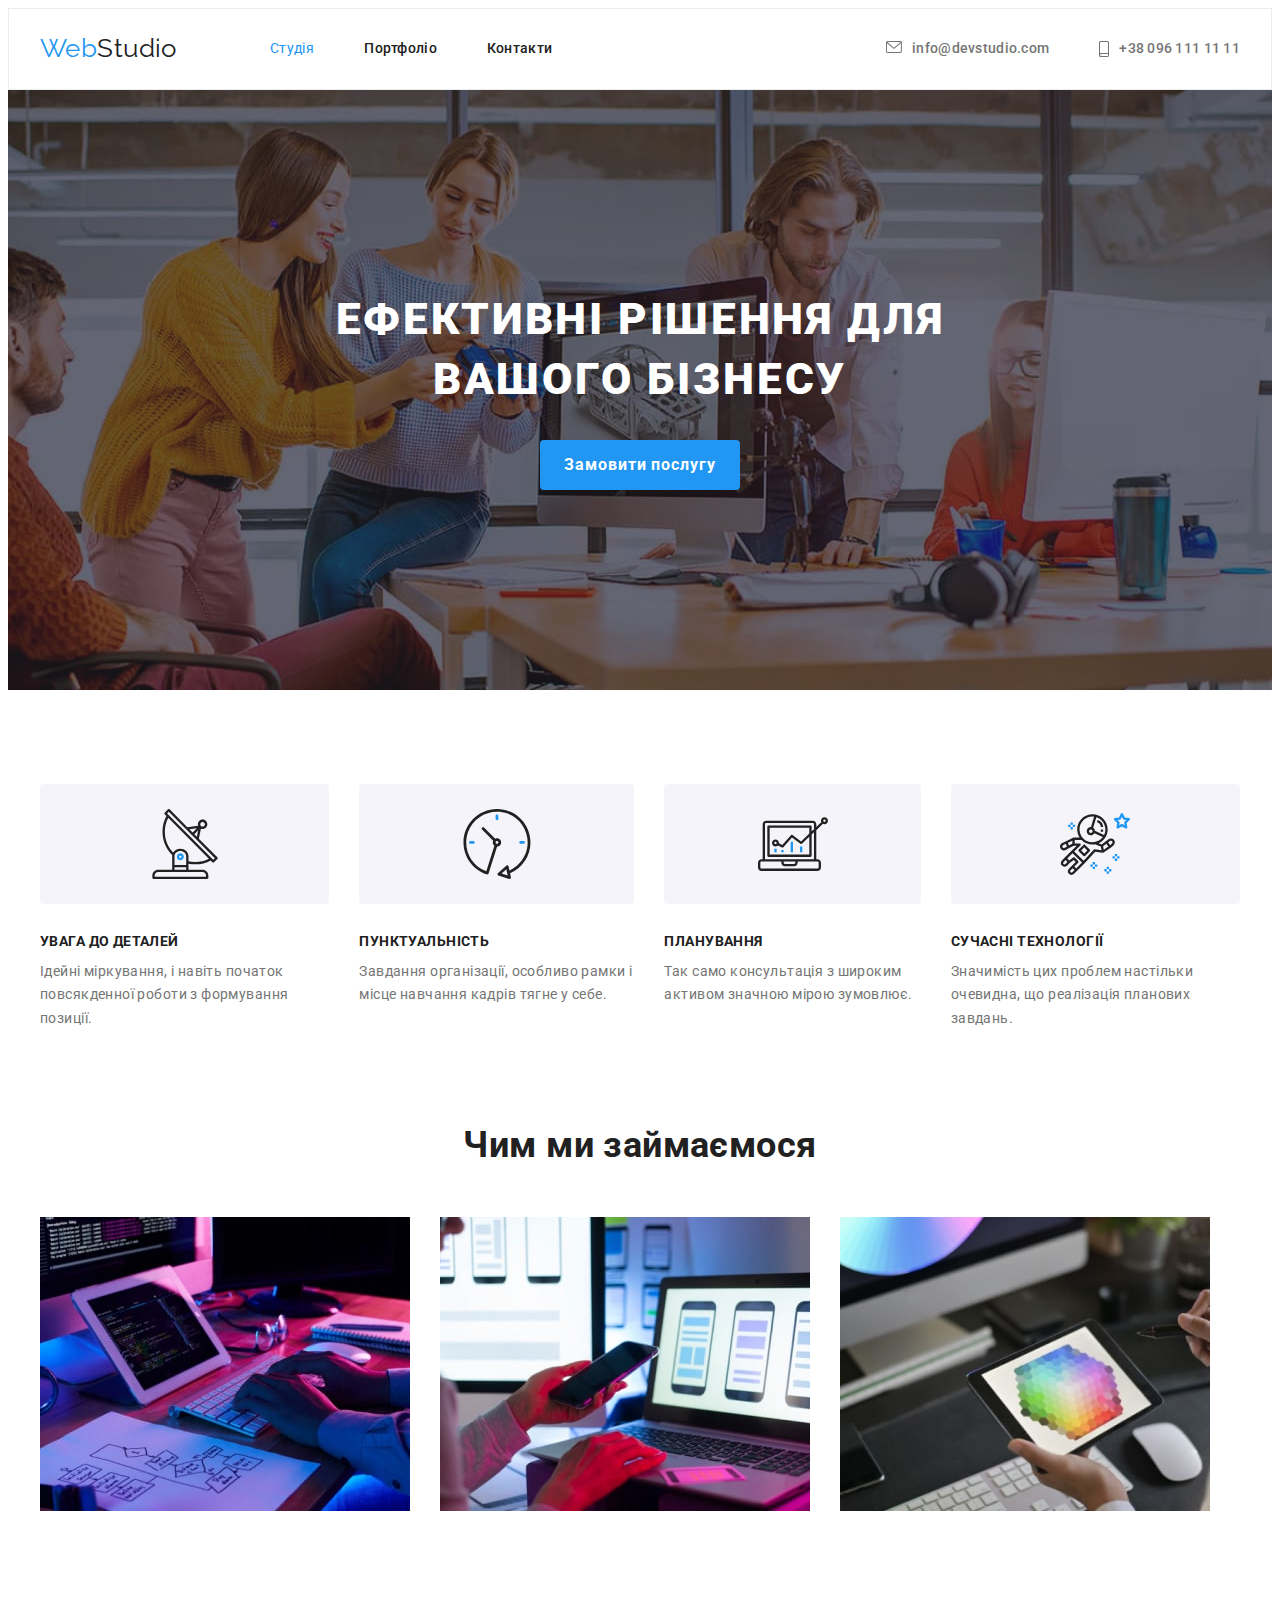
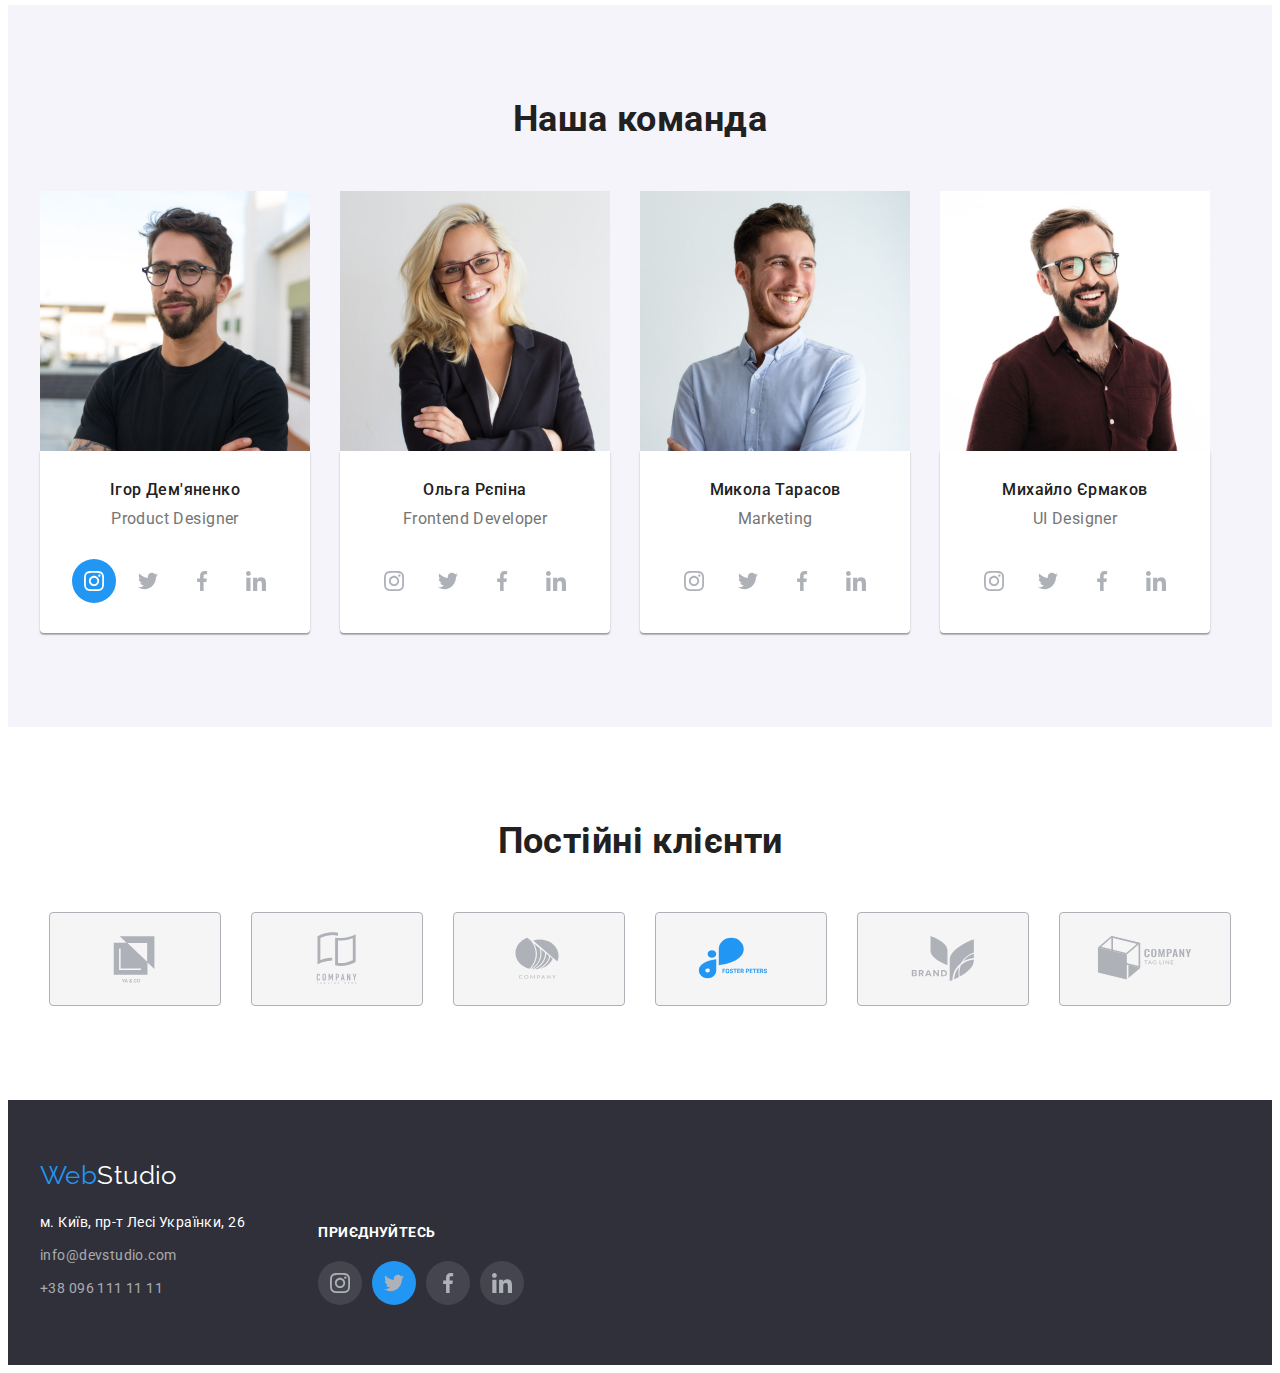
==== index.html @ 87234d9a "update css" ====
<!DOCTYPE html>
<html lang="uk">
<head>
    <meta charset="UTF-8">
    <meta http-equiv="X-UA-Compatible" content="IE=edge">
    <meta name="viewport" content="width=device-width, initial-scale=1.0">
    <title>Document</title>
    <link rel="preconnect" href="https://fonts.googleapis.com">
    <link rel="preconnect" href="https://fonts.gstatic.com" crossorigin>
    <link href="https://fonts.googleapis.com/css2?family=Raleway:wght@700&family=Roboto:wght@400;500;700;900&display=swap"
        rel="stylesheet">
        <link rel="stylesheet" href="https://cdnjs.cloudflare.com/ajax/libs/modern-normalize/1.1.0/modern-normalize.min.css" integrity="sha512-wpPYUAdjBVSE4KJnH1VR1HeZfpl1ub8YT/NKx4PuQ5NmX2tKuGu6U/JRp5y+Y8XG2tV+wKQpNHVUX03MfMFn9Q==" crossorigin="anonymous" referrerpolicy="no-referrer" />
    <link rel="stylesheet" href="./css/styles.css">
</head>
<body>
    <header class="header">
      <div class="container">
        <nav class="header-nav">
            <a href="./index.html" class="header-logo link"><span class="accent-text">Web</span>Studio</a>
            <ul class="header-list list">
                <li class="header-link"><a class="header-text-studio link" href="">Студія</a></li>
                <li class="header-link"><a class="header-text link" href="./portfolio.html">Портфоліо</a></li>
                <li class="header-link"><a class="header-text link" href="">Контакти</a></li>
            </ul>
            <ul class="header-list-contacts list">
                <li class="header-contacts"><a class="header-text-contacts link" href="mailto:info@devstudio.com"><svg width="16" height="12" class="header-icons">
                    <use href="./images/icons.svg#icon-envelope"></use>
                </svg>info@devstudio.com</a></li>
                <li class="header-contacts"><a class="header-text-contacts link" href="tel:+380961111111"><svg width="10" height="16" class="header-icons">
                    <use href="./images/icons.svg#icon-smartphone"></use>
                </svg>+38 096 111 11 11</a></li>
            </ul>
        </nav>
       </div>
    </header>
     <main class="main">
        <section class="main-cap section">
            <div class="container">
               <h1 class="main-title">Ефективні рішення для
                вашого бізнесу</h1>
               <button type="button" class="main-btn">Замовити послугу</button>
            </div>
        </section>
    <section class="feature section">
        <div class="container">
        <ul class="feature-list">
            <li class="feature-list-items ">
                <div class="feature-cont-icons">
                <svg width="70" height="70" class="feature-icons">
                    <use href="./images/icons.svg#icon-antenna"></use>
                </svg>
            </div>
                <h3 class="feature-title">УВАГА ДО ДЕТАЛЕЙ</h3>
                <p class="feature-title-text">Ідейні міркування, і навіть початок повсякденної роботи з формування позиції.</p>
            </li>
            <li class="feature-list-items">
                <div class="feature-cont-icons">
                <svg width="70" height="70" class="feature-icons">
                    <use href="./images/icons.svg#icon-clock"></use>
                </svg>
            </div>
                <h3 class="feature-title">ПУНКТУАЛЬНІСТЬ</h3>
                <p class="feature-title-text">Завдання організації, особливо рамки і місце навчання кадрів тягне у себе.</p>
            </li>
            <li class="feature-list-items">
                <div class="feature-cont-icons">
                <svg width="70" height="70" class="feature-icons">
                    <use href="./images/icons.svg#icon-diagram"></use>
                </svg>
            </div>
                <h3 class="feature-title">ПЛАНУВАННЯ</h3>
                <p class="feature-title-text">Так само консультація з широким активом значною мірою зумовлює.</p>
            </li>
            <li class="feature-list-items">
                <div class="feature-cont-icons">
                <svg width="70" height="70" class="feature-icons">
                    <use href="./images/icons.svg#icon-astronaut"></use>
                </svg>
            </div>
                <h3 class="feature-title">СУЧАСНІ ТЕХНОЛОГІЇ</h3>
                <p class="feature-title-text">Значимість цих проблем настільки очевидна, що реалізація планових завдань.</p>
            </li>
        </ul>
    </div>
    </section>
    <section class="box section">
      <div class="container">
        <h2 class="box-title">Чим ми займаємося</h2>
        <ul class="box-list">
            <li class="box-list-items"> <img src="./images/img_1.jpg" alt="computer" width="370"></li>
            <li class="box-list-items"> <img src="./images/img_2.jpg" alt="phone" width="370"></li>
            <li class="box-list-items"> <img src="./images/img_3.jpg" alt="tablet" width="370"></li>
        </ul>
      </div>
    </section>
    <section class="team section">
        <div class="container">
        <h2 class="team-title">Наша команда</h2>
        <ul class="team-list">
        
            <li class="team-list-img list"> <img src="./images/img_4.jpg" alt="Product Designer"  width="270">
            <div class="content">
                <h3 class="team-name">Ігор Дем'яненко</h3>
                <p class="team-work">Product Designer</p>
                <ul class="team-soc-list list">
                    <li class="team-soc-items"><a href="#" class="team-soc-link-inst link">
                        <svg width="20" height="20" class="team-soc-icons">
                            <use href="./images/icons.svg#icon-instagram1"></use>
                        </svg>
                    </a></li>
                    <li class="team-soc-items"><a href="#" class="team-soc-link link">
                        <svg width="20" height="20" class="team-soc-icons">
                            <use href="./images/icons.svg#icon-twitter"></use>
                        </svg>
                    </a></li>
                    <li class="team-soc-items"><a href="#" class="team-soc-link link">
                        <svg width="20" height="20" class="team-soc-icons">
                            <use href="./images/icons.svg#icon-facebook"></use>
                        </svg>
                    </a></li>
                    <li class="team-soc-items"><a href="#" class="team-soc-link link">
                        <svg width="20" height="20" class="team-soc-icons">
                            <use href="./images/icons.svg#icon-linkedin"></use>
                        </svg>
                    </a></li>
                </ul>

            </div>
        
            </li>
            
            <li class="team-list-img list"><img src="./images/img_5.jpg" alt="Frontend Developer" width="270">
                <div class="content">
                <h3 class="team-name">Ольга Рєпіна</h3>
                <p class="team-work">Frontend Developer</p>
                <ul class="team-soc-list list">
                    <li class="team-soc-items"><a href="#" class="team-soc-link link">
                        <svg width="20" height="20" class="team-soc-icons">
                            <use href="./images/icons.svg#icon-instagram2"></use>
                        </svg>
                    </a></li>
                    <li class="team-soc-items"><a href="#" class="team-soc-link link">
                        <svg width="20" height="20" class="team-soc-icons">
                            <use href="./images/icons.svg#icon-twitter"></use>
                        </svg>
                    </a></li>
                    <li class="team-soc-items"><a href="#" class="team-soc-link link">
                        <svg width="20" height="20" class="team-soc-icons">
                            <use href="./images/icons.svg#icon-facebook"></use>
                        </svg>
                    </a></li>
                    <li class="team-soc-items"><a href="#" class="team-soc-link link">
                        <svg width="20" height="20" class="team-soc-icons">
                            <use href="./images/icons.svg#icon-linkedin"></use>
                        </svg>
                    </a></li>
                </ul>
            </div>
        
            </li>
            
            <li class="team-list-img list"><img src="./images/img_6.jpg" alt="Marketing" width="270">
                <div class="content">
                <h3 class="team-name">Микола Тарасов</h3>
                <p class="team-work">Marketing</p>
                <ul class="team-soc-list list">
                    <li class="team-soc-items"><a href="#" class="team-soc-link link">
                    
                        <svg width="20" height="20" class="team-soc-icons">
                            <use href="./images/icons.svg#icon-instagram2"></use>
                        </svg>
                    </a></li>
                    <li class="team-soc-items"><a href="#" class="team-soc-link link">
                        <svg width="20" height="20" class="team-soc-icons">
                            <use href="./images/icons.svg#icon-twitter"></use>
                        </svg>
                    </a></li>
                    <li class="team-soc-items"><a href="#" class="team-soc-link link">
                        <svg width="20" height="20" class="team-soc-icons">
                            <use href="./images/icons.svg#icon-facebook"></use>
                        </svg>
                    </a></li>
                    <li class="team-soc-items"><a href="#" class="team-soc-link link">
                        <svg width="20" height="20" class="team-soc-icons">
                            <use href="./images/icons.svg#icon-linkedin"></use>
                        </svg>
                    </a></li>
                </ul>
            </div>
        
            </li>
            
            <li class="team-list-img list"><img src="./images/img_7.jpg" alt="UI Designer" width="270">
                <div class="content">
                <h3  class="team-name">Михайло Єрмаков</h3>
                <p class="team-work">UI Designer</p>
                <ul class="team-soc-list list">
                    <li class="team-soc-items"><a href="#" class="team-soc-link link">
                        <svg width="20" height="20" class="team-soc-icons">
                            <use href="./images/icons.svg#icon-instagram2"></use>
                        </svg>
                    </a></li>
                    <li class="team-soc-items"><a href="#" class="team-soc-link link">
                        <svg width="20" height="20" class="team-soc-icons">
                            <use href="./images/icons.svg#icon-twitter"></use>
                        </svg>
                    </a></li>
                    <li class="team-soc-items"><a href="#" class="team-soc-link link">
                        <svg width="20" height="20" class="team-soc-icons">
                            <use href="./images/icons.svg#icon-facebook"></use>
                        </svg>
                    </a></li>
                    <li class="team-soc-items"><a href="#" class="team-soc-link link">
                        <svg width="20" height="20" class="team-soc-icons">
                            <use href="./images/icons.svg#icon-linkedin"></use>
                        </svg>
                    </a></li>
                </ul>
            </div>
        
            </li>
        </ul>
    </div>
    </section>
    <div class="container section">
        <h2 class="client-title">Постійні клієнти</h2>
        <ul class="client-list list">
        <li class="client-items link"><a href="#" class="client-link link"> <svg width="106" height="60"class="client-icons"> <use href="./images/icons.svg#icon-Logo_1"></use>
            </svg></a></li>
            <li class="client-items link"><a href="#" class="client-link link"><svg width="106" height="60"class="client-icons"> <use href="./images/icons.svg#icon-Logo_2"></use>
            </svg></a></li>
            <li class="client-items link"><a href="#" class="client-link link"><svg width="106" height="60"class="client-icons"> <use href="./images/icons.svg#icon-Logo_3"></use>
            </svg></a></li>
            <li class="client-items link"><a href="#" class="client-link link"><svg width="106" height="60"class="client-icons"> <use href="./images/icons.svg#icon-Logo_4"></use>
            </svg></a></li>
            <li class="client-items link"><a href="#" class="client-link link"><svg width="106" height="60"class="client-icons"> <use href="./images/icons.svg#icon-Logo_5"></use>
            </svg></a></li>
            <li class="client-items link"><a href="#" class="client-link link"><svg width="106" height="60"class="client-icons"> <use href="./images/icons.svg#icon-Logo_6"></use>
            </svg></a></li>
        </ul>
    </div>
</main>
    <footer class="footer">
        <div class="container footer-soc-box">
            <div class="footer-box">
        <a href="./index.html" class="footer-logo link"><span class="footer-accent-text">Web</span>Studio</a>
     <address>
       <ul class="footer-contacts-list list">
    <li class="footer-contacts"><a class="footer-text-adress link" href="">м. Київ, пр-т Лесі Українки, 26</a></li>
    <li class="footer-contacts-mail"><a class="footer-text link" href="mailto:info@devstudio.com">info@devstudio.com</a></li>
    <li class="footer-contacts"><a class="footer-text link" href="tel:+380961111111">+38 096 111 11 11</a></li>
      </ul>
    </div>
    <div class="footer-soc">
        <p class="footer-title">приєднуйтесь</p>
      <ul class="footer-soc-list list">
        <li class="footer-soc-items"><a href="#" class="footer-soc-link link">
            <svg width="20" height="20" class="footer-soc-icons">
                <use href="./images/icons.svg#icon-instagram2"></use>
            </svg>
        </a></li>
        <li class="footer-soc-items"><a href="#" class="footer-soc-link-inst link">
            <svg width="20" height="20" class="footer-soc-icons">
                <use href="./images/icons.svg#icon-twitter"></use>
            </svg>
        </a></li>
        <li class="footer-soc-items"><a href="#" class="footer-soc-link link">
            <svg width="20" height="20" class="footer-soc-icons">
                <use href="./images/icons.svg#icon-facebook"></use>
            </svg>
        </a></li>
        <li class="footer-soc-items"><a href="#" class="footer-soc-link link">
            <svg width="20" height="20" class="footer-soc-icons">
                <use href="./images/icons.svg#icon-linkedin"></use>
            </svg>
        </a></li>
    </div>
    </ul>

     </address>
    </div>
    </footer>
  </body>
</html>
---- css/styles.css ----
:root{
    --primary-header-color:  #FFFFFF;
    --second-header-color: #212121;
    --accent-color: #757575;
    --primary-link-color: #2196F3;
}
p, h1, h2, h3, h4, h5, h6{
    margin: 0px;
}
ul{
    margin: 0px;
    padding-left: 0px;
}
button{
    cursor: pointer;
}
img{
    display: block;
}

body{
    font-family: 'Roboto', sans-serif;
    font-size: 14px;
    letter-spacing: 0.03em;
    background: var(--primary-header-color);
}
.container{
    width: 1200px;
    padding: 0px 15px;
    margin: 0 auto;
}
.section{
    padding-top: 94px;
    padding-bottom: 94px;
}
.list{
    list-style: none;
    padding: 0px;
    margin: 0px;
}
.link{
    text-decoration: none;
}


/*--------------------HEADER--------------------*/
.header{
    border: 1px solid #ECECEC

}
.header-logo {
    font-family: 'Raleway', sans-serif;
    font-size: 26px;
    line-height: 1.19;
    color: var(--second-header-color);
    margin-right: 93px;
    padding-top: 24px;
    padding-bottom: 25px;
}
.accent-text {
    color: var(--primary-link-color);
}
.header-text-studio{
    color: var(--primary-link-color);
}
.header-nav{
    display: flex;
    align-items:  center;
    margin-left: auto;
   
}
.header-list{
    display: flex;  
}
.header-list :not(:last-child) {
    margin-right: 50px;
  }

.header-text {
    font-style: normal;
    font-weight: 500;
    line-height: 1.14;
    letter-spacing: 0.02em;
    color: var(--second-header-color);
}
.header-list-contacts{
    display: flex;
    margin-left: auto;
    
 }
 .header-link{
    margin-left: 0px;
 }
 .header-contacts:not(:last-child){
    margin-right: 50px;
  }
.header-text-contacts{
    font-style: normal;
    font-weight: 500;
    font-size: 14px;
    line-height: 1.14;
    letter-spacing: 0.02em;
    color: var(--accent-color);
    display: flex;
    }

.header-icons{
    margin-right: 10px;
    display: inline-block;
}

.header-link :hover,
.header-link :focus,
.header-contacts :hover,
.header-contacts :focus{
    color:  var(--primary-link-color);
}
/*--------------------PORTFOLIO--------------------*/
.portfolio-btn:hover,
.portfolio-btn:focus {
    background-color: var(--primary-link-color);
    color:  #F5F4FA;
    cursor: pointer;
}
.portfolio-btn-link{
    list-style-type: none;
    font-family: inherit;
}
.portfolio{
    background: #FFFFFF;
}
.portfolio-btn-active{
    font-family: inherit;
    font-weight: 500;
    font-size: 16px;
    line-height: 1.62;
    color: var(--primary-header-color);
    border: none;
    background: var(--primary-link-color);
    box-shadow: 0px 3px 1px rgba(0, 0, 0, 0.1), 0px 1px 2px rgba(0, 0, 0, 0.08), 0px 2px 2px rgba(0, 0, 0, 0.12);
    border-radius: 4px;
    width: 67px;
    height: 38px;
}
.portfolio-btn{
    font-family: inherit;
    font-weight: 500;
    font-size: 16px;
    line-height: 1.62;
    background: #F5F4FA;
    color: var(--second-header-color);
    border-radius: 4px;
    border: none;
    min-width: 130px;
    height: 38px;

}
.portfolio-btn-card{
    display: flex;
    justify-content: center;
    text-align: center;
    margin-bottom: 50px;
}
.visually-hidden{
    visibility: hidden;
    position: absolute;
    width: 1px;
    height: 1px;
    margin: -1px;
    border: 0;
    padding: 0;
    white-space: nowrap;
    clip-path: inset(100%);
    clip: rect(0 0 0 0);
    overflow: hidden;
}
.portfolio-project-list {
    color: var(--second-header-color);
}
.portfolio-title {
    font-size: 18px;
    line-height: 2.00;
    letter-spacing: 0.06em;
    color: var(--second-header-color);
    margin-bottom: 4px;
}
.portfolio-pre-title {
    font-size: 16px;
    line-height: 1.62;
    letter-spacing: 0.03em;
    color: var(--accent-color);
}
.portfolio-project-list{
    display: flex;
    max-width: 100%;
    height: auto;
    list-style-type: none;
    display: flex;
    flex-wrap: wrap;
    gap: 30px;
}
.portfolio-list{
    flex-basis: calc((100% - 60px) / 3); 
}
.content-portfolio{
    border-right:1px solid #EEEEEE;
    border-left: 1px solid #EEEEEE;
    border-bottom: 1px solid #EEEEEE;
    padding: 20px 24px;
}
.portfolio-btn-link{
    padding: 22px 6px;
    display: inline-block;
    min-width: 73px;
}
/*--------------------MAIN--------------------*/
.main-cap{
    text-align: center;
    padding-top: 200px;
    padding-bottom: 200px;
    background-image: linear-gradient(rgba(47, 48, 58, 0.4),
     rgba(47, 48, 58, 0.4)),url('../images/Img_main.jpg');
    background-repeat: no-repeat;
    background-size: cover;
    background-position: center;
    background-color: #2F303A;
    max-width: 1600px;
    margin: 0 auto;
}
.main-title {
    font-style: normal;
    font-weight: 900;
    font-size: 44px;
    line-height: 1.36;
    letter-spacing: 0.06em;
    text-transform: uppercase;
    color: var(--primary-header-color);
    margin-bottom: 30px;
    width: 696px;
    margin-left: auto;
    margin-right: auto;
}
.main-btn {
    font-family: inherit;
    font-size: 16px;
    line-height: 1.88;
    align-items: center;
    letter-spacing: 0.06em;
    color: var(--primary-header-color);
    background: var(--primary-link-color);
    display: block;
    margin:  0px auto;
    min-width: 200px;
    height: 50px;
    font-weight: 700;
    border-radius: 4px;
    border: none;
}
.main-btn:hover,
.main-btn:focus {
    cursor: pointer;
}

/*--------------------FEATURE--------------------*/
.feature-list-items{
    list-style-type: none;
}
.feature{
    margin-top: 0px;
    background: var(--primary-header-color);
}
.feature-list{
    display: flex;
    flex-wrap: nowrap;
    gap: 30px;
}

.feature-title {
    font-style: normal;
    font-size: 14px;
    line-height: 1.14;
    text-transform: uppercase;
    color: var(--second-header-color);
    margin-top:  30px;
    margin-bottom: 10px;
    }
  
.feature-title-text {
    font-style: normal;
    font-weight: 400;
    line-height: 1.71;
    color: var(--accent-color);
    margin-top: 0px;
    }
.feature-icons{
    display: flex;
    justify-content: center;
    align-items: center; 
    background-size: contain;
    background-position: center;
    }
.feature-cont-icons{
    padding-bottom: 25px;
    padding-top:  25px;
    display: flex;
    justify-content: center;
    align-items: center; 
    background: #F5F4FA;
    border-radius: 4px;
    }
   
/*--------------------BOX--------------------*/
.box-list-items{
    list-style-type: none; 
    display: block;
    flex-direction: row;
}
.box{
    margin-top: 0px;
    background: var(--primary-header-color);
    padding-top: 0px;
}
.box-list{
    display: flex;
}

.box-list-items:not(:last-child){
    margin-right: 30px;

}
.box-title {
    font-style: normal;
    font-size: 36px;
    line-height: 1.16;
    text-align: center;
    color: var(--second-header-color);
    margin-bottom: 50px;
}

/*--------------------TEAM--------------------*/
.team{
    background: #F5F4FA;
}
.team-title {
    font-size: 36px;
    line-height: 1.16;
    text-align: center;
    color: var(--second-header-color);
    margin-bottom: 50px;
}
.team-list {
    display: inline-flex;
    text-align: center;
    gap: 30px;
}
.team-name {
    font-style: normal;
    font-weight: 500;
    font-size: 16px;
    line-height: 1.18;
    color: var(--second-header-color);
    margin-bottom: 10px;
    text-decoration: none;
}
.team-work {
    font-style: normal;
    font-weight: 400;
    font-size: 16px;
    line-height: 1.18;
    color: var(--accent-color);
    text-decoration: none;
    margin-bottom: 30px;
}

.content{
    padding-top: 30px;
    padding-bottom: 30px;
    background: #FFFFFF;
    box-shadow: 0px 1px 3px rgba(0, 0, 0, 0.12), 0px 1px 1px rgba(0, 0, 0, 0.14), 0px 2px 1px rgba(0, 0, 0, 0.2);
    border-radius: 0px 0px 4px 4px;
}
.team-soc-list,
.team-soc-list-inst{
    display: flex;
    justify-content: center;
    align-items: center;
} 

.team-soc-items{
    width: 44px;
    height: 44px;
}
.team-soc-items:not(:last-child){
    margin-right: 10px;
}
.team-soc-link,
.team-soc-link-inst{
    width: 100%;
    height: 100%;
    display: flex;
    background-color: #FFFFFF;
    border-radius: 50%;
    justify-content: center;
    align-items: center;
}
.team-soc-link-inst{
    background-color: #2196F3;
}
.team-soc-link:hover .team-soc-icons{
    fill: var(--primary-link-color);
}
.team-soc-icons{

}

.client-list{
    display: flex;
    justify-content: center;
    align-items: center;
   
}

.client-items:not(:last-child){
    margin-right: 30px;
}
.client-link{
    width: 170px;
    height: 92px;
    display: flex;
    justify-content: center;
    align-items: center;
    background: #F5F5F5;
    border: 1px solid #AFB1B8;
    border-radius: 4px;

}
.client-title{
    font-size: 36px;
    line-height: 1.16;
    text-align: center;
    color: var(--second-header-color);
    margin-bottom: 50px;
}


/*--------------------FOOTER--------------------*/
.footer {
    background: #2F303A;
    padding-top: 60px;
    padding-bottom: 60px;
    display: flex;
}
.footer-logo {
    font-family: 'Raleway', sans-serif;
    font-size: 26px;
    line-height: 1.19;
    color: var(--primary-header-color);
    margin-bottom: 20px;
    display: inline-block;
}
.footer-accent-text {
    color: var(--primary-link-color);
}
.footer-text {
    font-style: normal;
    font-weight: 400;
    font-size: 14px;
    line-height: 1.71;
    color: rgba(255, 255, 255, 0.6);
}
.footer-text-adress{
    font-style: normal;
    font-weight: 400;
    font-size: 14px;
    line-height: 1.71;
    color: var(--primary-header-color);
    
}
.footer-contacts-mail{
    margin-top: 9px;
    margin-bottom: 9px;
}
.footer-contacts :hover,
.footer-contacts :focus {
    color: var(--primary-link-color);
}
.footer-contacts-list{
    margin-right: 70px;
}
.footer-soc-list{
    display: flex;
    align-items: baseline;
} 
.footer-soc-items{
    width: 44px;
    height: 44px;
}
.footer-soc-items:not(:last-child){
    margin-right: 10px;
}
.footer-soc-link,
.footer-soc-link-inst{
    width: 100%;
    height: 100%;
    display: flex;
    background: rgba(255, 255, 255, 0.1);
    border-radius: 50%;
    justify-content: center;
    align-items: center;
}
.footer-soc-link:hover .team-soc-icons{
    fill: var(--primary-link-color);
}
.footer-soc-link-inst{
    background: #2196F3;
}
.footer-box{
    display: inline-block;
}
.footer-soc-box{
    display: inline-block;
    align-items: baseline;
}
.footer-soc{
    display: inline-block;
    margin-right: 70px;
}
.footer-title{
    font-family: 'Roboto';
    font-style: normal;
    font-weight: 700;
    font-size: 14px;
    line-height: 1.14;
    letter-spacing: 0.03em;
    text-transform: uppercase;
    color: #FFFFFF;
    margin-bottom: 20px;
}
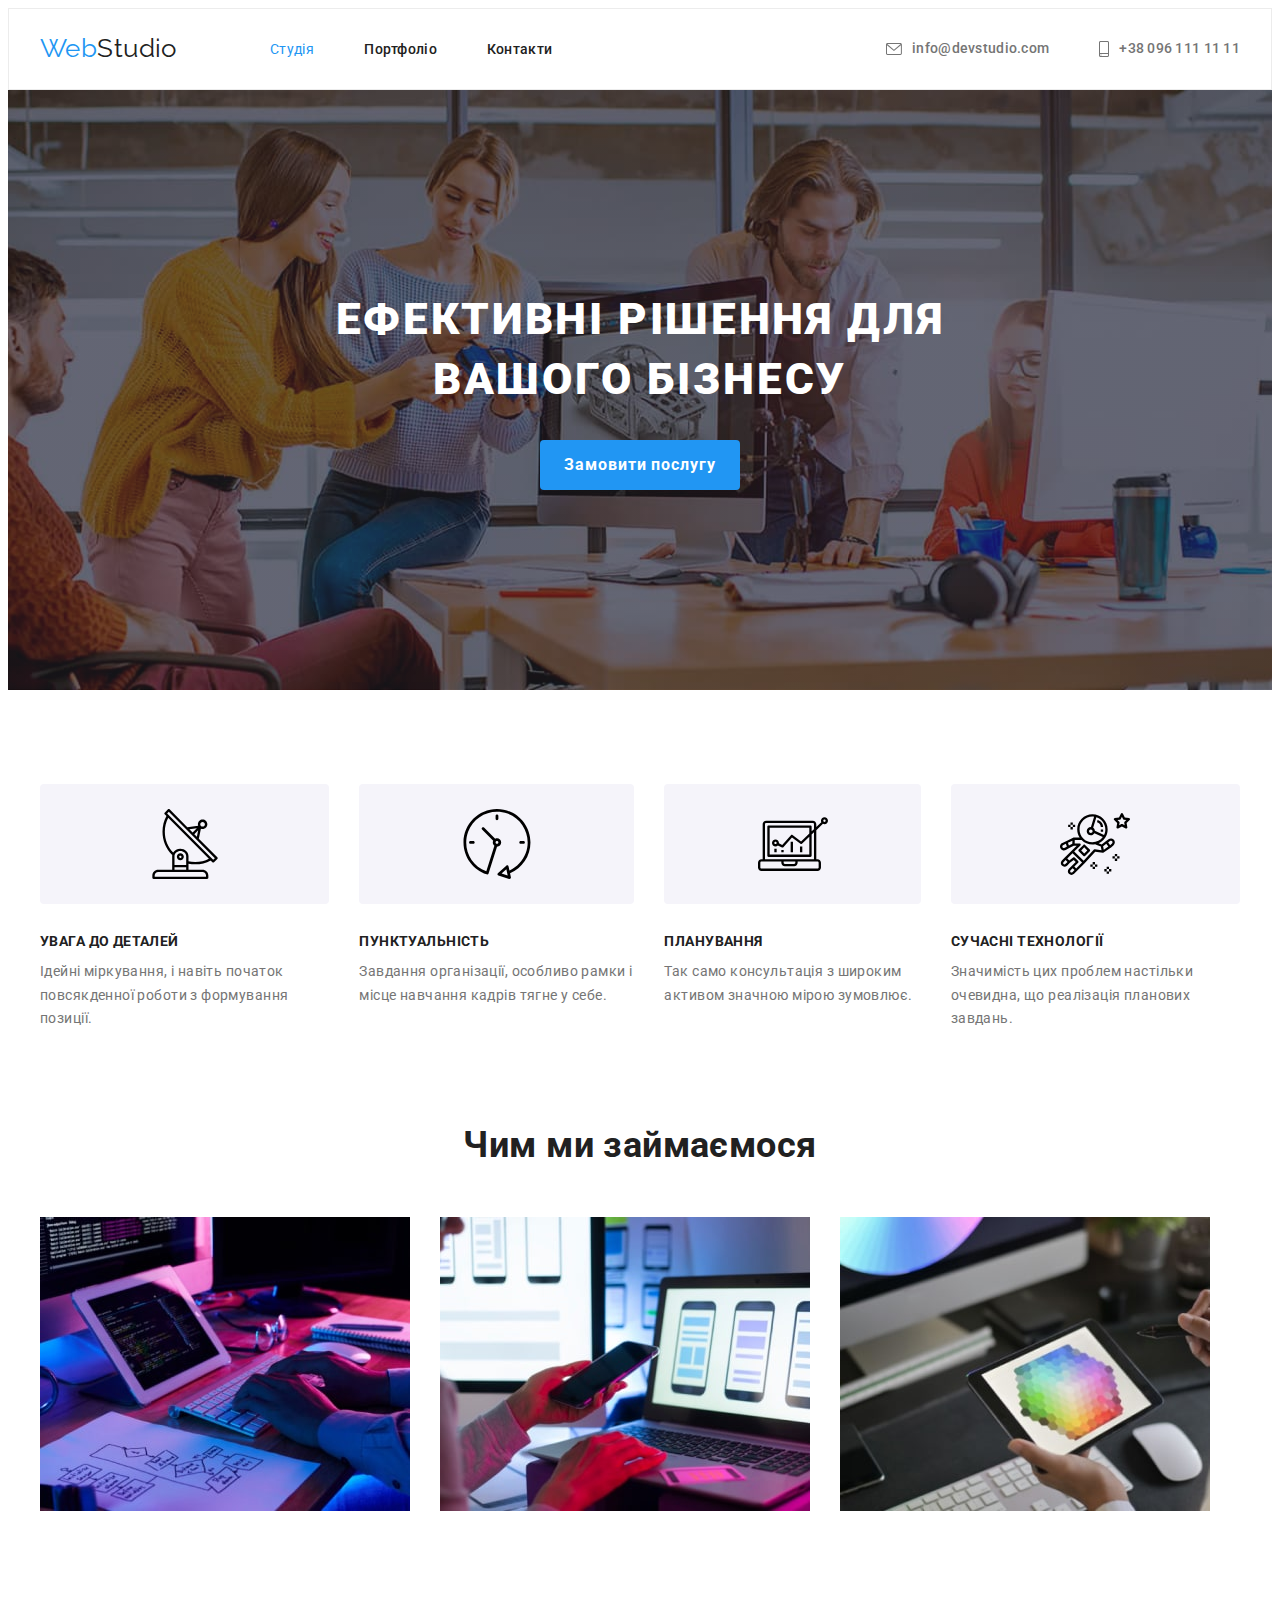
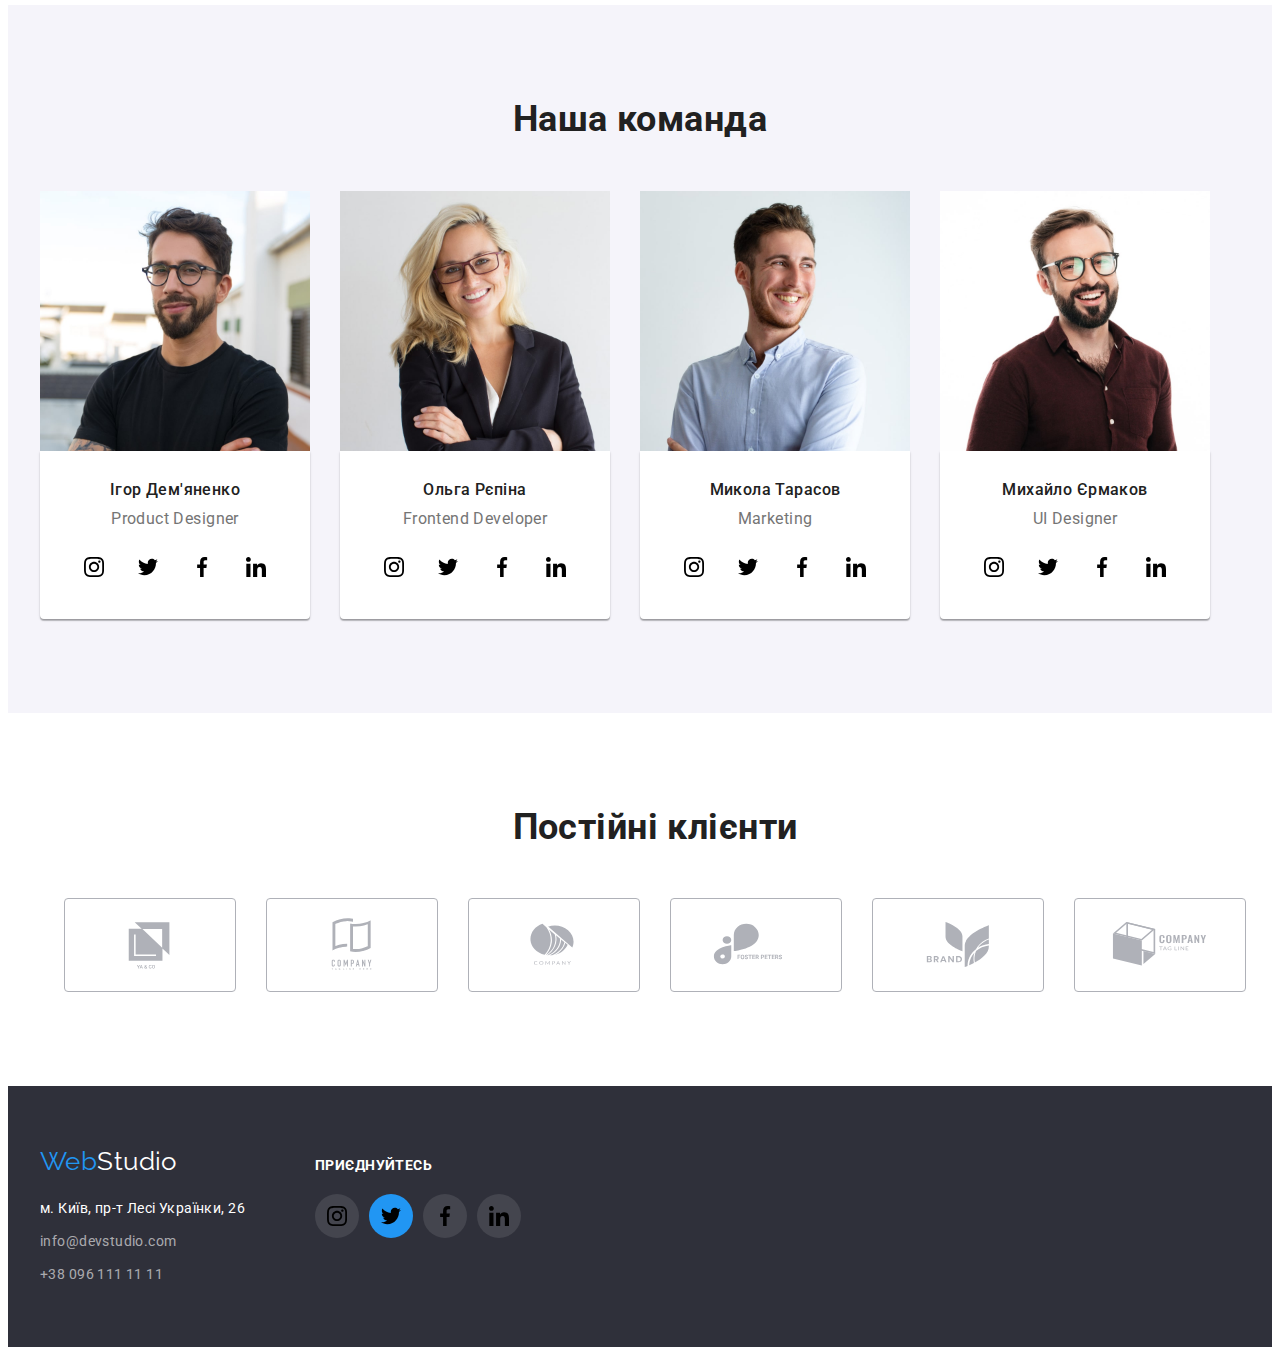
==== commit f9be21ba: "update css" ====
--- a/index.html
+++ b/index.html
@@ -103,7 +103,7 @@
                 <h3 class="team-name">Ігор Дем'яненко</h3>
                 <p class="team-work">Product Designer</p>
                 <ul class="team-soc-list list">
-                    <li class="team-soc-items"><a href="#" class="team-soc-link-inst link">
+                    <li class="team-soc-items"><a href="#" class="team-soc-link link">
                         <svg width="20" height="20" class="team-soc-icons">
                             <use href="./images/icons.svg#icon-instagram1"></use>
                         </svg>
@@ -222,7 +222,8 @@
         </ul>
     </div>
     </section>
-    <div class="container section">
+    <section class="container section">
+    <div class="container">
         <h2 class="client-title">Постійні клієнти</h2>
         <ul class="client-list list">
         <li class="client-items link"><a href="#" class="client-link link"> <svg width="106" height="60"class="client-icons"> <use href="./images/icons.svg#icon-Logo_1"></use>
@@ -239,6 +240,7 @@
             </svg></a></li>
         </ul>
     </div>
+</section>
 </main>
     <footer class="footer">
         <div class="container footer-soc-box">
--- a/css/styles.css
+++ b/css/styles.css
@@ -102,19 +102,32 @@
     letter-spacing: 0.02em;
     color: var(--accent-color);
     display: flex;
-    }
-
+    justify-content: center;
+    align-items: center;
+    padding-top: 32px;
+    padding-bottom: 32px;
+ }
 .header-icons{
     margin-right: 10px;
-    display: inline-block;
-}
-
-.header-link :hover,
-.header-link :focus,
-.header-contacts :hover,
-.header-contacts :focus{
+}
+.header-contacts{
+    display: flex;
+    justify-content: center;
+    align-items: center;
+}
+.header-text :hover{
+    color: var(--primary-link-color);
+}
+.header-text:hover,
+.header-text:focus,
+.header-text-contacts:hover,
+.header-text-contacts:focus{
     color:  var(--primary-link-color);
 }
+.header-icons{
+    fill: currentColor;
+}
+
 /*--------------------PORTFOLIO--------------------*/
 .portfolio-btn:hover,
 .portfolio-btn:focus {
@@ -125,6 +138,10 @@
 .portfolio-btn-link{
     list-style-type: none;
     font-family: inherit;
+}
+.portfolio-btn:hover,
+.portfolio-btn:focus{
+    box-shadow: 0px 1px 1px rgba(0, 0, 0, 0.12), 0px 4px 4px rgba(0, 0, 0, 0.06), 1px 4px 6px rgba(0, 0, 0, 0.16);
 }
 .portfolio{
     background: #FFFFFF;
@@ -213,6 +230,13 @@
     display: inline-block;
     min-width: 73px;
 }
+
+.portfolio-list:hover,
+.portfolio-list:focus{
+    box-shadow: 0px 1px 1px rgba(0, 0, 0, 0.12), 0px 4px 4px rgba(0, 0, 0, 0.06), 1px 4px 6px rgba(0, 0, 0, 0.16);
+}
+
+
 /*--------------------MAIN--------------------*/
 .main-cap{
     text-align: center;
@@ -300,8 +324,7 @@
     background-position: center;
     }
 .feature-cont-icons{
-    padding-bottom: 25px;
-    padding-top:  25px;
+    height: 120px;
     display: flex;
     justify-content: center;
     align-items: center; 
@@ -369,7 +392,7 @@
     line-height: 1.18;
     color: var(--accent-color);
     text-decoration: none;
-    margin-bottom: 30px;
+    margin-bottom: 16px;
 }
 
 .content{
@@ -379,13 +402,11 @@
     box-shadow: 0px 1px 3px rgba(0, 0, 0, 0.12), 0px 1px 1px rgba(0, 0, 0, 0.14), 0px 2px 1px rgba(0, 0, 0, 0.2);
     border-radius: 0px 0px 4px 4px;
 }
-.team-soc-list,
-.team-soc-list-inst{
+.team-soc-list{
     display: flex;
     justify-content: center;
     align-items: center;
 } 
-
 .team-soc-items{
     width: 44px;
     height: 44px;
@@ -393,33 +414,32 @@
 .team-soc-items:not(:last-child){
     margin-right: 10px;
 }
-.team-soc-link,
-.team-soc-link-inst{
+.team-soc-link{
     width: 100%;
     height: 100%;
     display: flex;
+    border-radius: 50%;
+    justify-content: center;
+    align-items: center;
+    color: #AFB1B8;
     background-color: #FFFFFF;
-    border-radius: 50%;
-    justify-content: center;
-    align-items: center;
-}
-.team-soc-link-inst{
+}
+.team-soc-link:hover,
+.team-soc-link:focus{
+    color: #2196F3;
+}
+.team-soc-icons:hover{
+    fill: currentColor;
+}
+.team-soc-link:hover,
+.team-soc-link:focus{
     background-color: #2196F3;
 }
-.team-soc-link:hover .team-soc-icons{
-    fill: var(--primary-link-color);
-}
-.team-soc-icons{
-
-}
-
 .client-list{
     display: flex;
     justify-content: center;
     align-items: center;
-   
-}
-
+}
 .client-items:not(:last-child){
     margin-right: 30px;
 }
@@ -429,10 +449,10 @@
     display: flex;
     justify-content: center;
     align-items: center;
-    background: #F5F5F5;
     border: 1px solid #AFB1B8;
     border-radius: 4px;
-
+    color: #AFB1B8;
+    background-color: #FFFFFF;
 }
 .client-title{
     font-size: 36px;
@@ -440,6 +460,16 @@
     text-align: center;
     color: var(--second-header-color);
     margin-bottom: 50px;
+}
+.client-link:hover,
+.client-link:focus{
+    color: #2196F3;
+}
+.client-link:hover{
+    border-color: #2196F3;
+}
+.client-icons{
+    fill: currentColor;
 }
 
 
@@ -518,7 +548,7 @@
     display: inline-block;
 }
 .footer-soc-box{
-    display: inline-block;
+    display: flex;
     align-items: baseline;
 }
 .footer-soc{
@@ -526,8 +556,6 @@
     margin-right: 70px;
 }
 .footer-title{
-    font-family: 'Roboto';
-    font-style: normal;
     font-weight: 700;
     font-size: 14px;
     line-height: 1.14;
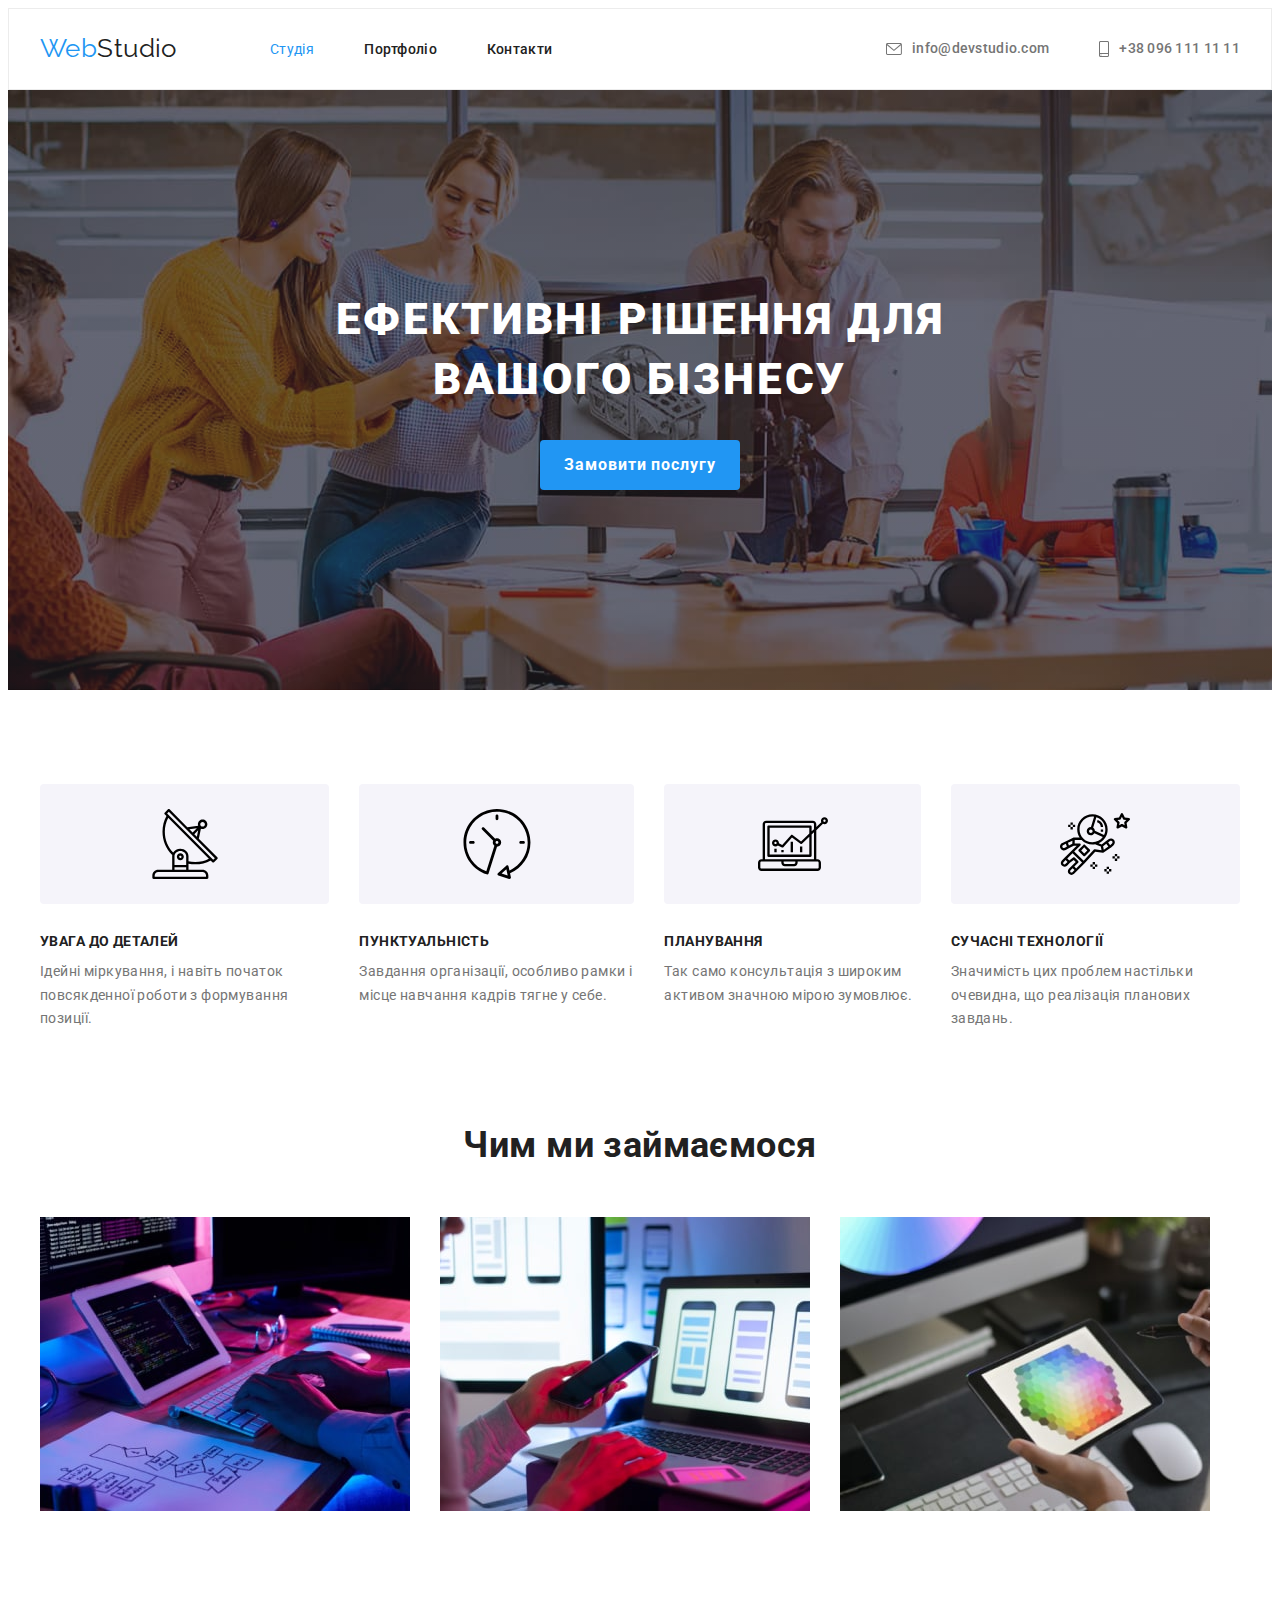
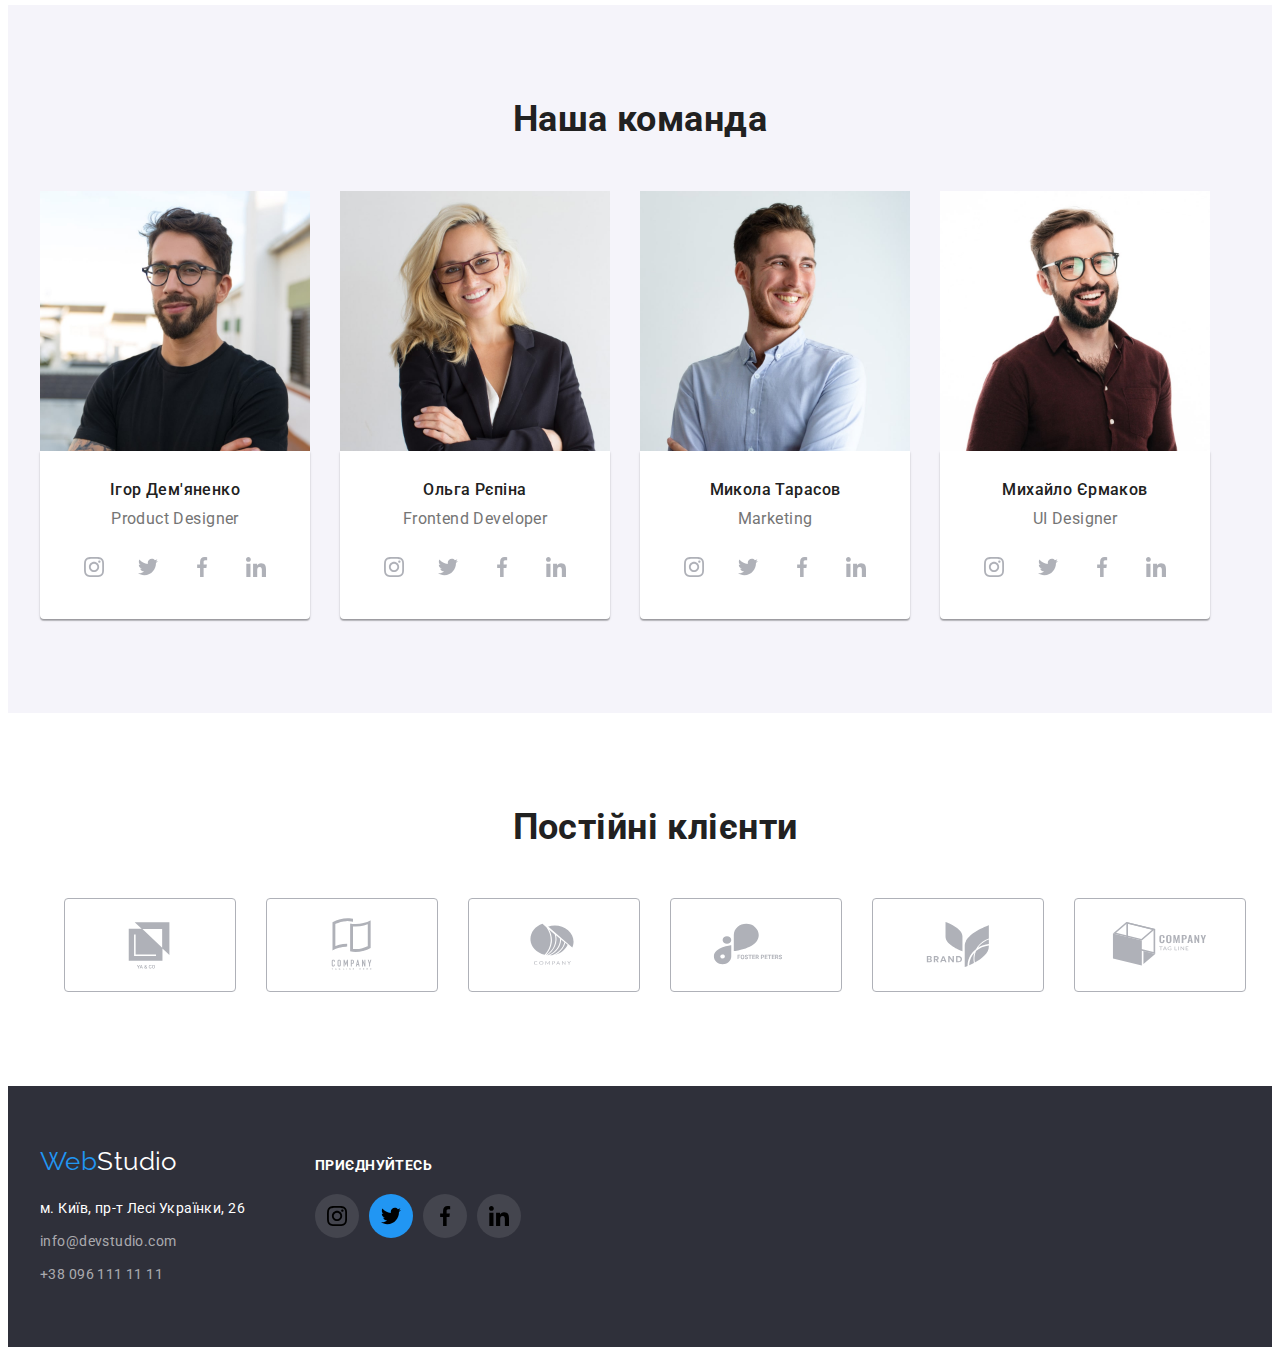
==== commit 22e554e4: "update css" ====
--- a/index.html
+++ b/index.html
@@ -136,7 +136,7 @@
                 <ul class="team-soc-list list">
                     <li class="team-soc-items"><a href="#" class="team-soc-link link">
                         <svg width="20" height="20" class="team-soc-icons">
-                            <use href="./images/icons.svg#icon-instagram2"></use>
+                            <use href="./images/icons.svg#icon-instagram1"></use>
                         </svg>
                     </a></li>
                     <li class="team-soc-items"><a href="#" class="team-soc-link link">
@@ -167,7 +167,7 @@
                     <li class="team-soc-items"><a href="#" class="team-soc-link link">
                     
                         <svg width="20" height="20" class="team-soc-icons">
-                            <use href="./images/icons.svg#icon-instagram2"></use>
+                            <use href="./images/icons.svg#icon-instagram1"></use>
                         </svg>
                     </a></li>
                     <li class="team-soc-items"><a href="#" class="team-soc-link link">
@@ -197,7 +197,7 @@
                 <ul class="team-soc-list list">
                     <li class="team-soc-items"><a href="#" class="team-soc-link link">
                         <svg width="20" height="20" class="team-soc-icons">
-                            <use href="./images/icons.svg#icon-instagram2"></use>
+                            <use href="./images/icons.svg#icon-instagram1"></use>
                         </svg>
                     </a></li>
                     <li class="team-soc-items"><a href="#" class="team-soc-link link">
--- a/css/styles.css
+++ b/css/styles.css
@@ -421,12 +421,12 @@
     border-radius: 50%;
     justify-content: center;
     align-items: center;
-    color: #AFB1B8;
     background-color: #FFFFFF;
+    fill: #AFB1B8;
 }
 .team-soc-link:hover,
 .team-soc-link:focus{
-    color: #2196F3;
+    color: #FFFFFF;
 }
 .team-soc-icons:hover{
     fill: currentColor;
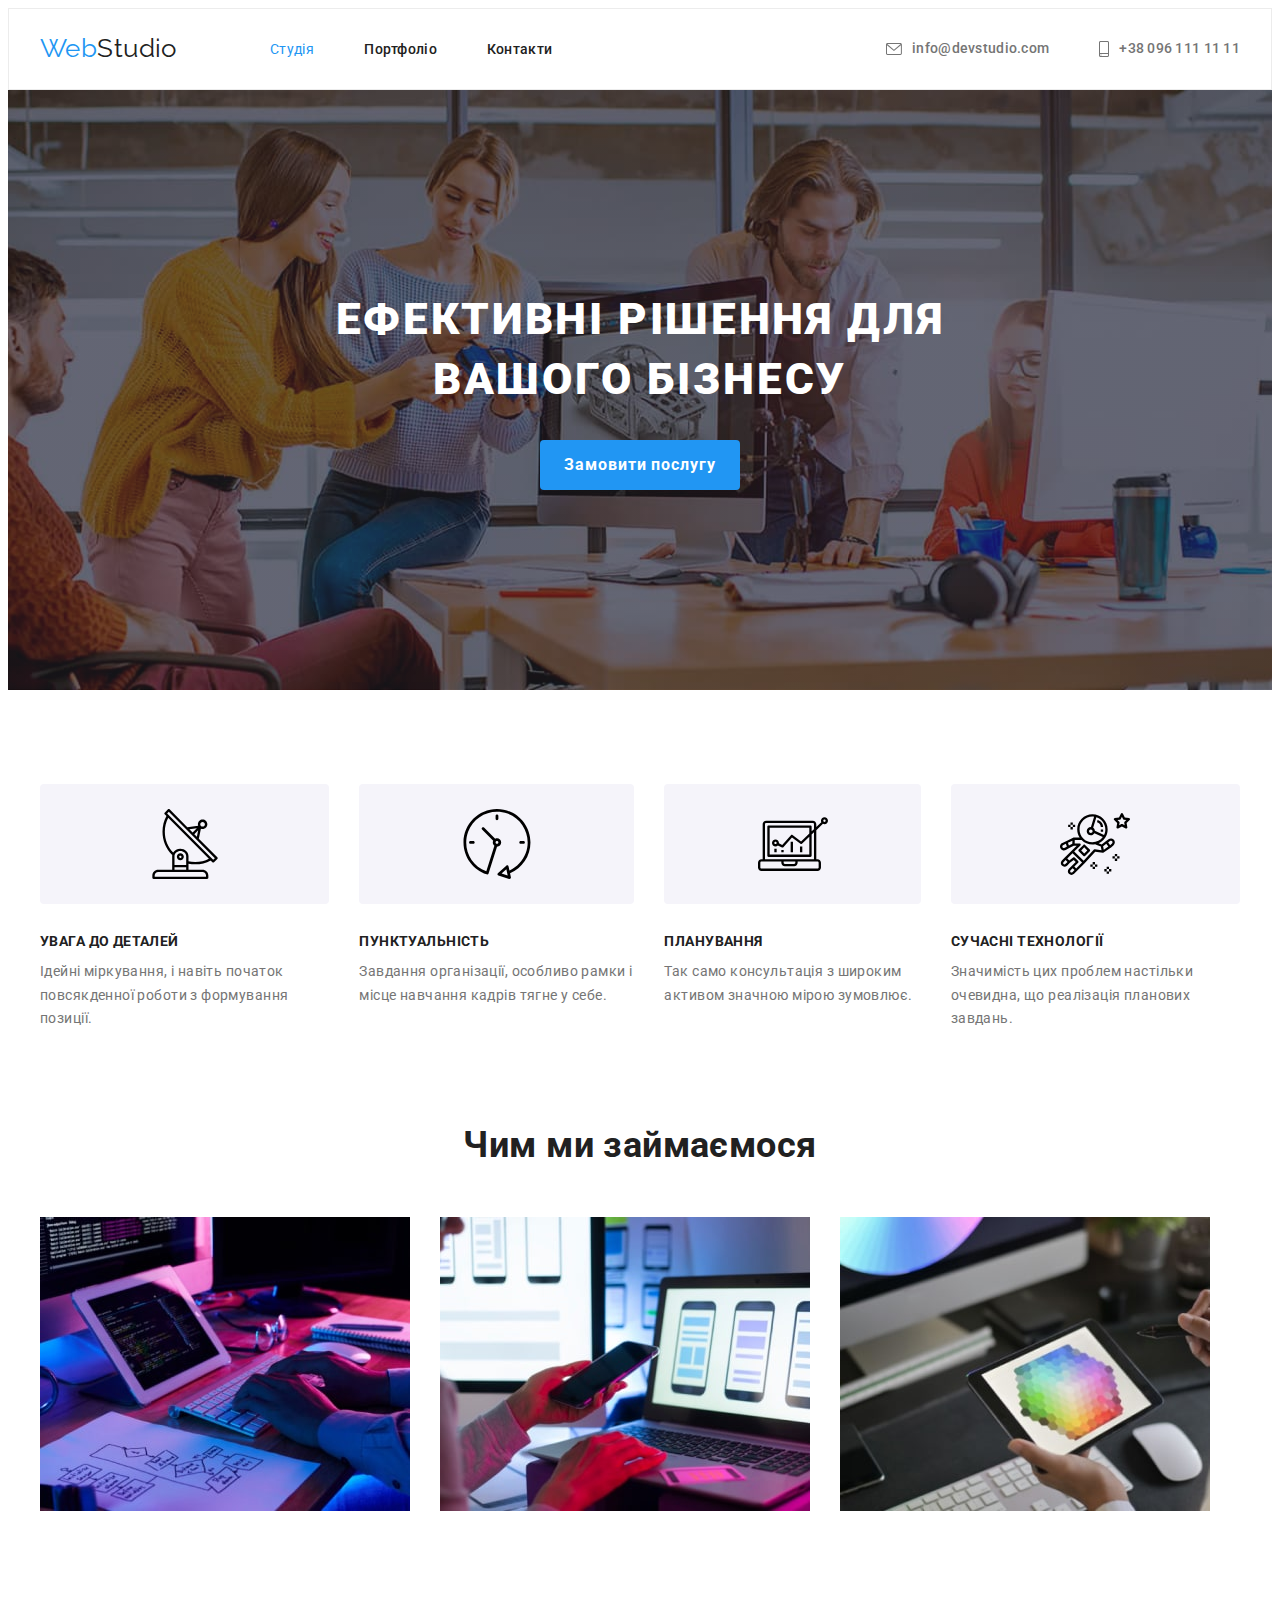
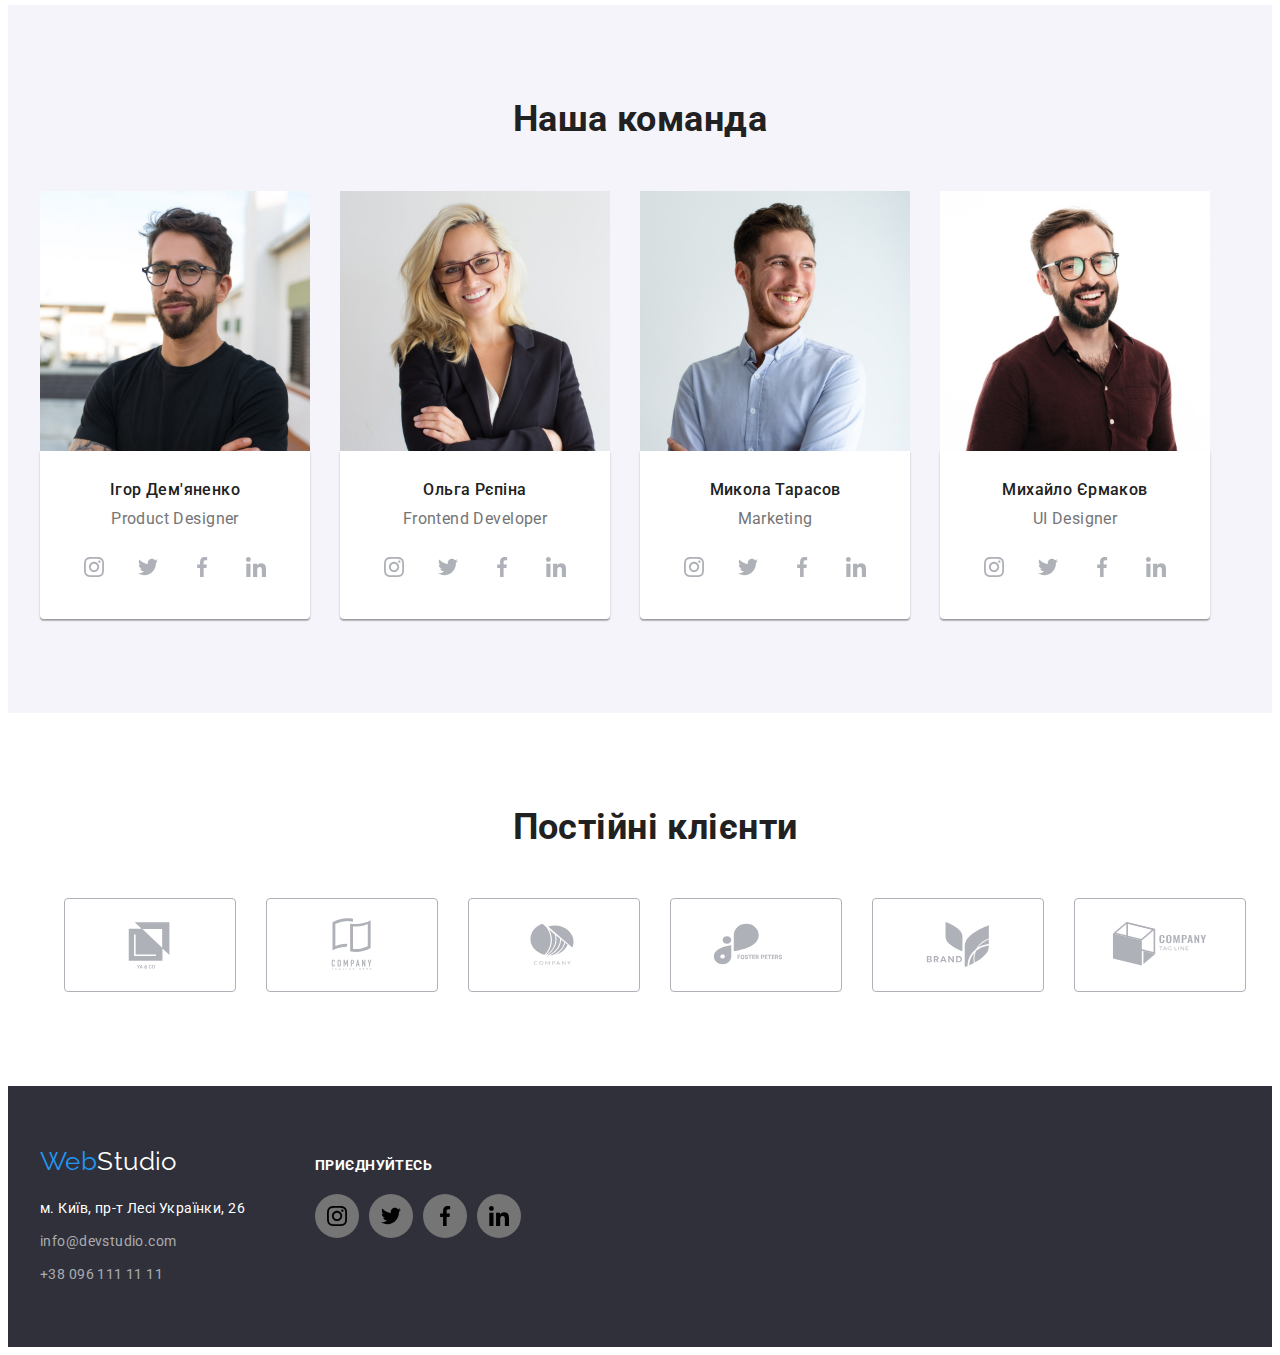
==== commit 4dd775f4: "update css" ====
--- a/index.html
+++ b/index.html
@@ -261,7 +261,7 @@
                 <use href="./images/icons.svg#icon-instagram2"></use>
             </svg>
         </a></li>
-        <li class="footer-soc-items"><a href="#" class="footer-soc-link-inst link">
+        <li class="footer-soc-items"><a href="#" class="footer-soc-link link">
             <svg width="20" height="20" class="footer-soc-icons">
                 <use href="./images/icons.svg#icon-twitter"></use>
             </svg>
--- a/css/styles.css
+++ b/css/styles.css
@@ -528,21 +528,31 @@
 .footer-soc-items:not(:last-child){
     margin-right: 10px;
 }
-.footer-soc-link,
-.footer-soc-link-inst{
+.footer-soc-link{
     width: 100%;
     height: 100%;
-    display: flex;
     background: rgba(255, 255, 255, 0.1);
     border-radius: 50%;
+    display: flex;
     justify-content: center;
     align-items: center;
 }
 .footer-soc-link:hover .team-soc-icons{
     fill: var(--primary-link-color);
 }
-.footer-soc-link-inst{
-    background: #2196F3;
+.footer-soc-link{
+    background: #757575;
+}
+.footer-soc-link:hover,
+.footer-soc-link:focus{
+    color: #FFFFFF;
+}
+.footer-soc-icons:hover{
+    fill: currentColor;
+}
+.footer-soc-link:hover,
+.footer-soc-link:focus{
+    background-color: #2196F3;
 }
 .footer-box{
     display: inline-block;
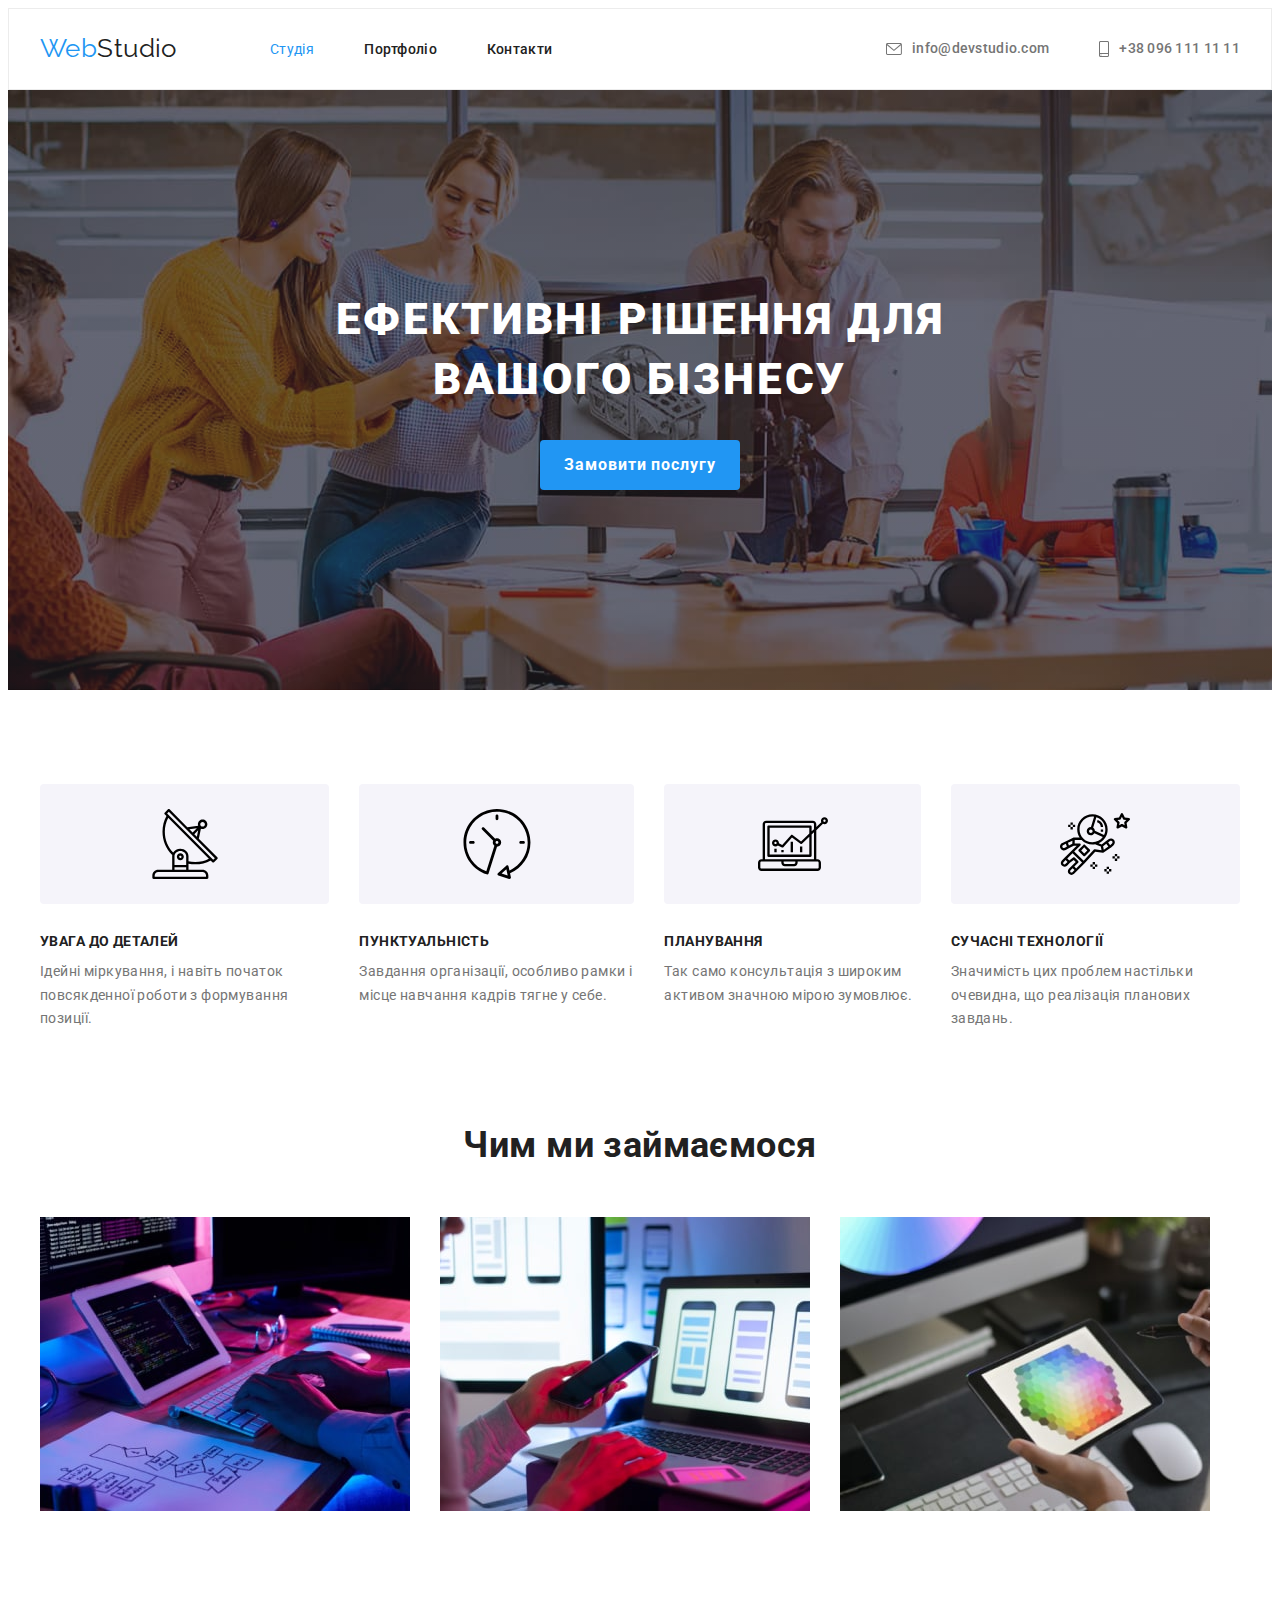
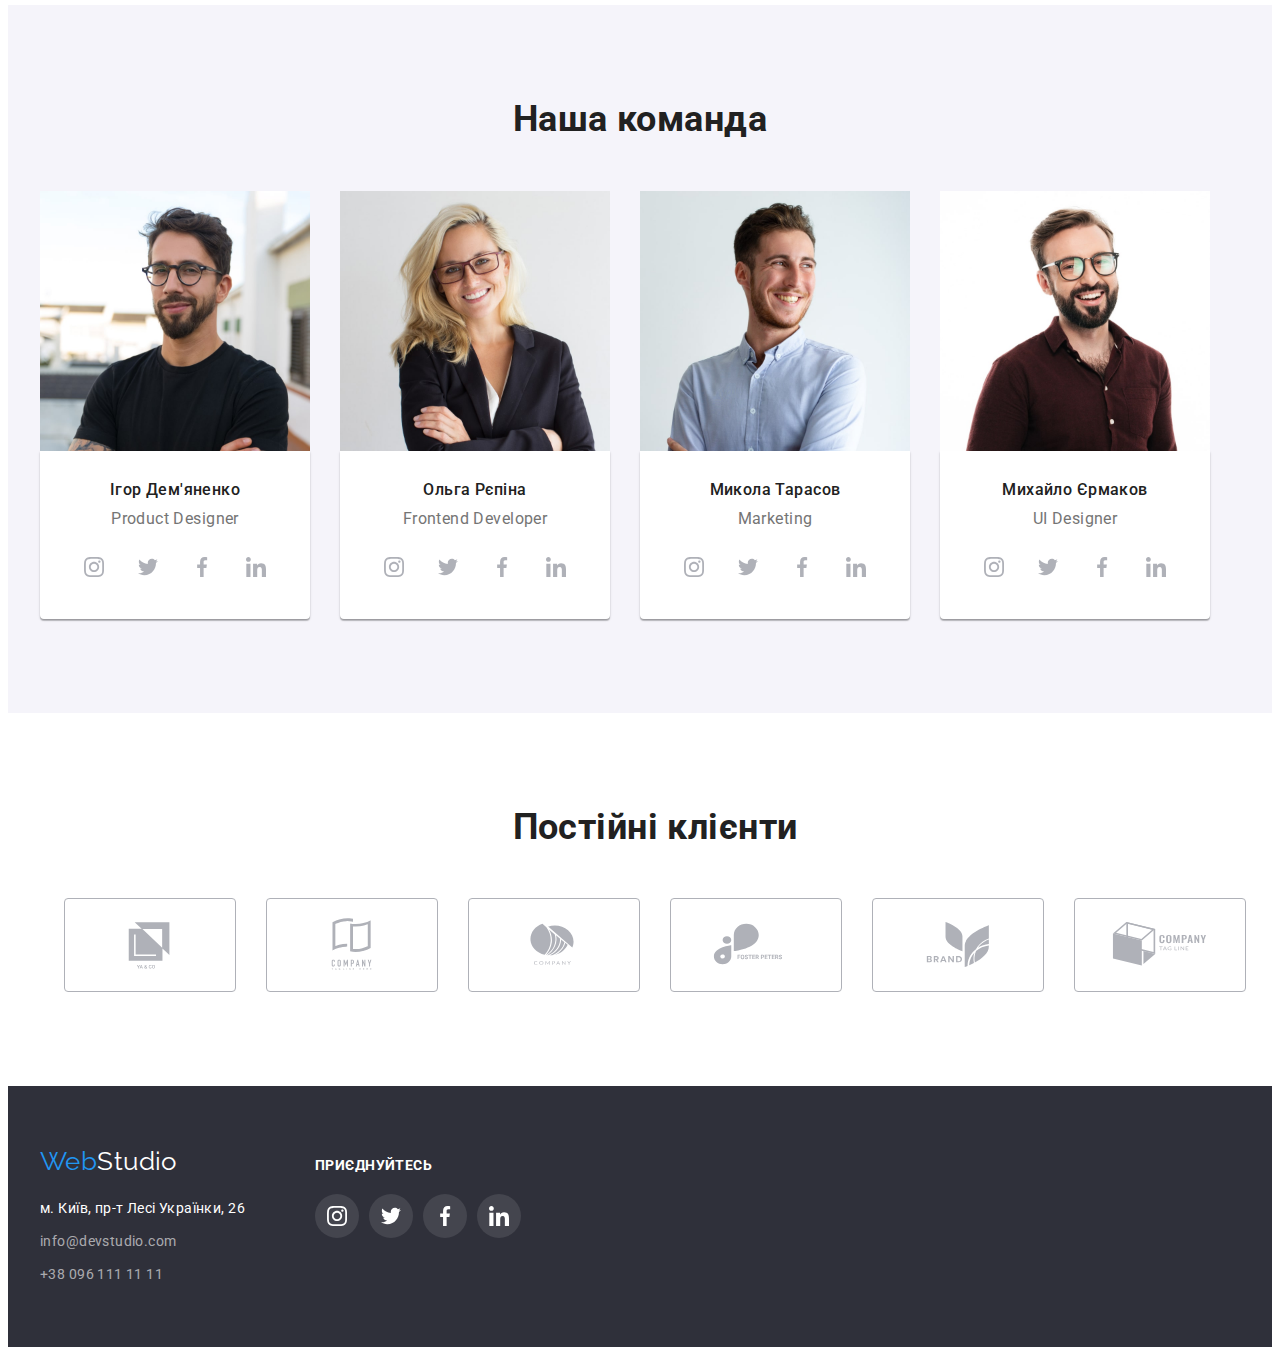
==== commit add4cd5e: "update css" ====
--- a/index.html
+++ b/index.html
@@ -9,7 +9,7 @@
     <link rel="preconnect" href="https://fonts.gstatic.com" crossorigin>
     <link href="https://fonts.googleapis.com/css2?family=Raleway:wght@700&family=Roboto:wght@400;500;700;900&display=swap"
         rel="stylesheet">
-        <link rel="stylesheet" href="https://cdnjs.cloudflare.com/ajax/libs/modern-normalize/1.1.0/modern-normalize.min.css" integrity="sha512-wpPYUAdjBVSE4KJnH1VR1HeZfpl1ub8YT/NKx4PuQ5NmX2tKuGu6U/JRp5y+Y8XG2tV+wKQpNHVUX03MfMFn9Q==" crossorigin="anonymous" referrerpolicy="no-referrer" />
+    <link rel="stylesheet" href="https://cdnjs.cloudflare.com/ajax/libs/modern-normalize/1.1.0/modern-normalize.min.css" integrity="sha512-wpPYUAdjBVSE4KJnH1VR1HeZfpl1ub8YT/NKx4PuQ5NmX2tKuGu6U/JRp5y+Y8XG2tV+wKQpNHVUX03MfMFn9Q==" crossorigin="anonymous" referrerpolicy="no-referrer"/>
     <link rel="stylesheet" href="./css/styles.css">
 </head>
 <body>
@@ -97,7 +97,6 @@
         <div class="container">
         <h2 class="team-title">Наша команда</h2>
         <ul class="team-list">
-        
             <li class="team-list-img list"> <img src="./images/img_4.jpg" alt="Product Designer"  width="270">
             <div class="content">
                 <h3 class="team-name">Ігор Дем'яненко</h3>
@@ -107,28 +106,29 @@
                         <svg width="20" height="20" class="team-soc-icons">
                             <use href="./images/icons.svg#icon-instagram1"></use>
                         </svg>
-                    </a></li>
-                    <li class="team-soc-items"><a href="#" class="team-soc-link link">
-                        <svg width="20" height="20" class="team-soc-icons">
-                            <use href="./images/icons.svg#icon-twitter"></use>
-                        </svg>
-                    </a></li>
-                    <li class="team-soc-items"><a href="#" class="team-soc-link link">
-                        <svg width="20" height="20" class="team-soc-icons">
-                            <use href="./images/icons.svg#icon-facebook"></use>
-                        </svg>
-                    </a></li>
-                    <li class="team-soc-items"><a href="#" class="team-soc-link link">
-                        <svg width="20" height="20" class="team-soc-icons">
-                            <use href="./images/icons.svg#icon-linkedin"></use>
-                        </svg>
-                    </a></li>
-                </ul>
-
-            </div>
-        
-            </li>
-            
+                    </a>
+                </li>
+                    <li class="team-soc-items"><a href="#" class="team-soc-link link">
+                        <svg width="20" height="20" class="team-soc-icons">
+                            <use href="./images/icons.svg#icon-twitter"></use>
+                        </svg>
+                    </a>
+                </li>
+                    <li class="team-soc-items"><a href="#" class="team-soc-link link">
+                        <svg width="20" height="20" class="team-soc-icons">
+                            <use href="./images/icons.svg#icon-facebook"></use>
+                        </svg>
+                    </a>
+                </li>
+                    <li class="team-soc-items"><a href="#" class="team-soc-link link">
+                        <svg width="20" height="20" class="team-soc-icons">
+                            <use href="./images/icons.svg#icon-linkedin"></use>
+                        </svg>
+                    </a>
+                </li>
+                </ul>
+            </div>
+            </li>
             <li class="team-list-img list"><img src="./images/img_5.jpg" alt="Frontend Developer" width="270">
                 <div class="content">
                 <h3 class="team-name">Ольга Рєпіна</h3>
@@ -156,40 +156,35 @@
                     </a></li>
                 </ul>
             </div>
-        
-            </li>
-            
+            </li>
             <li class="team-list-img list"><img src="./images/img_6.jpg" alt="Marketing" width="270">
                 <div class="content">
                 <h3 class="team-name">Микола Тарасов</h3>
                 <p class="team-work">Marketing</p>
                 <ul class="team-soc-list list">
                     <li class="team-soc-items"><a href="#" class="team-soc-link link">
-                    
-                        <svg width="20" height="20" class="team-soc-icons">
-                            <use href="./images/icons.svg#icon-instagram1"></use>
-                        </svg>
-                    </a></li>
-                    <li class="team-soc-items"><a href="#" class="team-soc-link link">
-                        <svg width="20" height="20" class="team-soc-icons">
-                            <use href="./images/icons.svg#icon-twitter"></use>
-                        </svg>
-                    </a></li>
-                    <li class="team-soc-items"><a href="#" class="team-soc-link link">
-                        <svg width="20" height="20" class="team-soc-icons">
-                            <use href="./images/icons.svg#icon-facebook"></use>
-                        </svg>
-                    </a></li>
-                    <li class="team-soc-items"><a href="#" class="team-soc-link link">
-                        <svg width="20" height="20" class="team-soc-icons">
-                            <use href="./images/icons.svg#icon-linkedin"></use>
-                        </svg>
-                    </a></li>
-                </ul>
-            </div>
-        
-            </li>
-            
+                        <svg width="20" height="20" class="team-soc-icons">
+                            <use href="./images/icons.svg#icon-instagram1"></use>
+                        </svg>
+                    </a></li>
+                    <li class="team-soc-items"><a href="#" class="team-soc-link link">
+                        <svg width="20" height="20" class="team-soc-icons">
+                            <use href="./images/icons.svg#icon-twitter"></use>
+                        </svg>
+                    </a></li>
+                    <li class="team-soc-items"><a href="#" class="team-soc-link link">
+                        <svg width="20" height="20" class="team-soc-icons">
+                            <use href="./images/icons.svg#icon-facebook"></use>
+                        </svg>
+                    </a></li>
+                    <li class="team-soc-items"><a href="#" class="team-soc-link link">
+                        <svg width="20" height="20" class="team-soc-icons">
+                            <use href="./images/icons.svg#icon-linkedin"></use>
+                        </svg>
+                    </a></li>
+                </ul>
+            </div>
+        </li>
             <li class="team-list-img list"><img src="./images/img_7.jpg" alt="UI Designer" width="270">
                 <div class="content">
                 <h3  class="team-name">Михайло Єрмаков</h3>
@@ -217,7 +212,6 @@
                     </a></li>
                 </ul>
             </div>
-        
             </li>
         </ul>
     </div>
@@ -226,17 +220,17 @@
     <div class="container">
         <h2 class="client-title">Постійні клієнти</h2>
         <ul class="client-list list">
-        <li class="client-items link"><a href="#" class="client-link link"> <svg width="106" height="60"class="client-icons"> <use href="./images/icons.svg#icon-Logo_1"></use>
-            </svg></a></li>
-            <li class="client-items link"><a href="#" class="client-link link"><svg width="106" height="60"class="client-icons"> <use href="./images/icons.svg#icon-Logo_2"></use>
-            </svg></a></li>
-            <li class="client-items link"><a href="#" class="client-link link"><svg width="106" height="60"class="client-icons"> <use href="./images/icons.svg#icon-Logo_3"></use>
-            </svg></a></li>
-            <li class="client-items link"><a href="#" class="client-link link"><svg width="106" height="60"class="client-icons"> <use href="./images/icons.svg#icon-Logo_4"></use>
-            </svg></a></li>
-            <li class="client-items link"><a href="#" class="client-link link"><svg width="106" height="60"class="client-icons"> <use href="./images/icons.svg#icon-Logo_5"></use>
-            </svg></a></li>
-            <li class="client-items link"><a href="#" class="client-link link"><svg width="106" height="60"class="client-icons"> <use href="./images/icons.svg#icon-Logo_6"></use>
+            <li class="client-items link"><a href="#" class="client-link link"><svg width="106" height="60"class="client-icons"><use href="./images/icons.svg#icon-Logo_1"></use>
+            </svg></a></li>
+            <li class="client-items link"><a href="#" class="client-link link"><svg width="106" height="60"class="client-icons"><use href="./images/icons.svg#icon-Logo_2"></use>
+            </svg></a></li>
+            <li class="client-items link"><a href="#" class="client-link link"><svg width="106" height="60"class="client-icons"><use href="./images/icons.svg#icon-Logo_3"></use>
+            </svg></a></li>
+            <li class="client-items link"><a href="#" class="client-link link"><svg width="106" height="60"class="client-icons"><use href="./images/icons.svg#icon-Logo_4"></use>
+            </svg></a></li>
+            <li class="client-items link"><a href="#" class="client-link link"><svg width="106" height="60"class="client-icons"><use href="./images/icons.svg#icon-Logo_5"></use>
+            </svg></a></li>
+            <li class="client-items link"><a href="#" class="client-link link"><svg width="106" height="60"class="client-icons"><use href="./images/icons.svg#icon-Logo_6"></use>
             </svg></a></li>
         </ul>
     </div>
@@ -278,7 +272,6 @@
         </a></li>
     </div>
     </ul>
-
      </address>
     </div>
     </footer>
--- a/css/styles.css
+++ b/css/styles.css
@@ -230,10 +230,16 @@
     display: inline-block;
     min-width: 73px;
 }
-
-.portfolio-list:hover,
-.portfolio-list:focus{
+.portfolio-link{
+    display: block;
+}
+.portfolio-link:hover,
+.portfolio-link:focus{
     box-shadow: 0px 1px 1px rgba(0, 0, 0, 0.12), 0px 4px 4px rgba(0, 0, 0, 0.06), 1px 4px 6px rgba(0, 0, 0, 0.16);
+}
+.content-portfolio:hover,
+.content-portfolio:focus{
+    fill: #FFFFFF;
 }
 
 
@@ -532,6 +538,7 @@
     width: 100%;
     height: 100%;
     background: rgba(255, 255, 255, 0.1);
+    fill: #FFFFFF;
     border-radius: 50%;
     display: flex;
     justify-content: center;
@@ -539,9 +546,6 @@
 }
 .footer-soc-link:hover .team-soc-icons{
     fill: var(--primary-link-color);
-}
-.footer-soc-link{
-    background: #757575;
 }
 .footer-soc-link:hover,
 .footer-soc-link:focus{
